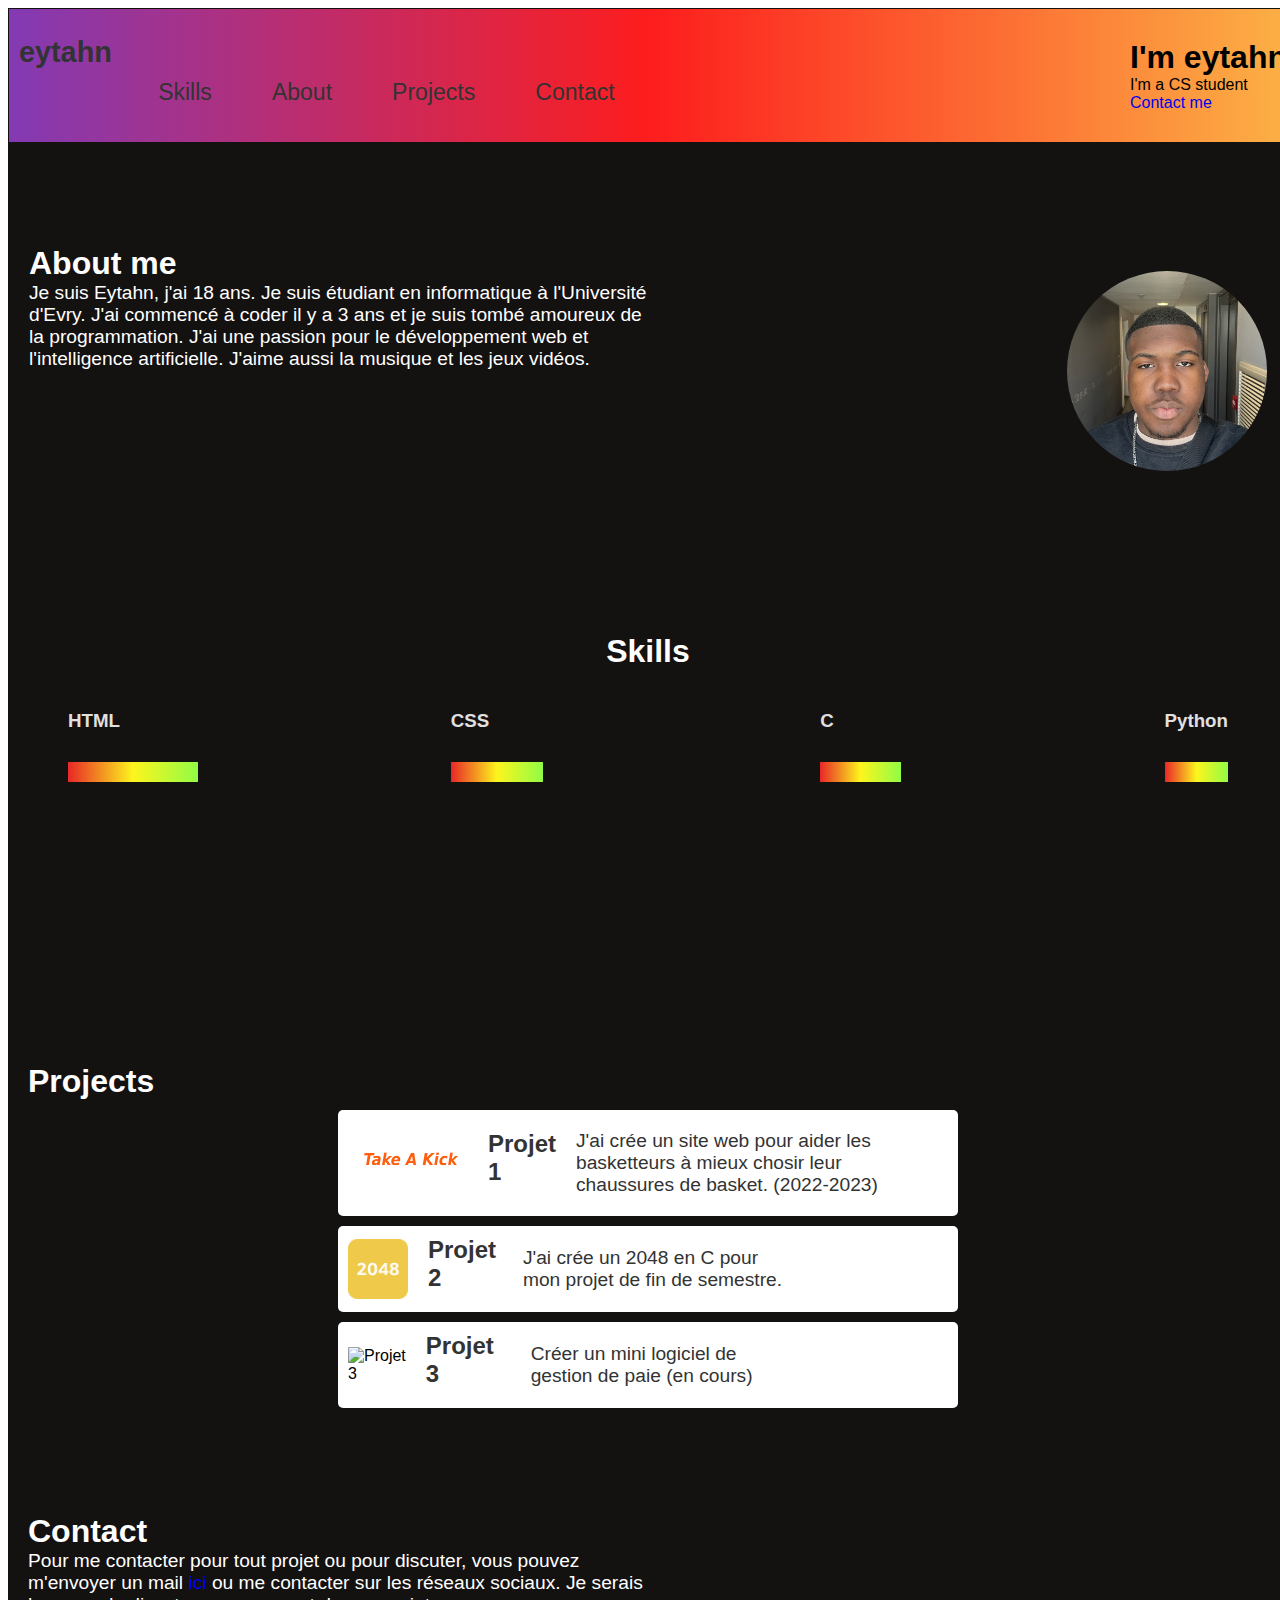
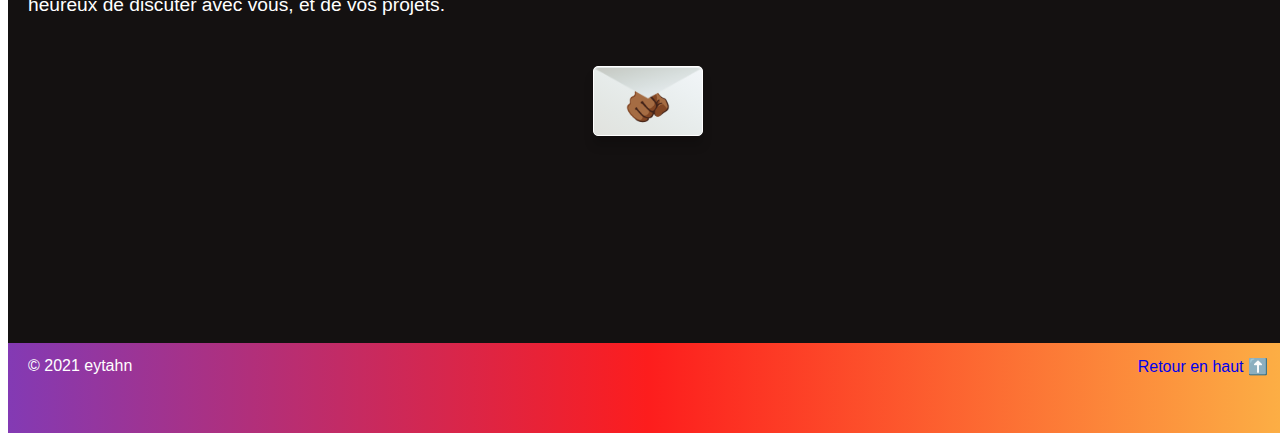
==== index.html @ d3123638 "Add files via upload" ====
<!DOCTYPE html>
<html lang="en">

<head>
  <meta charset="UTF-8" />
  <meta name="viewport" content="width=device-width, initial-scale=1.0" />
  <link rel="stylesheet" href="style_cv_dupont.css" />
  <link rel="stylesheet" href="https://cdnjs.cloudflare.com/ajax/libs/animate.css/4.1.1/animate.min.css" />
  <title>Portfolio eytahn</title>
</head>

<body>
  <header>
    <nav>
      <div class="logo">
        <h2>
          <a href="#home" id="home">eytahn</a>
        </h2>
        <ul class="nav-links">
          <li><a href="#skills">Skills</a></li>
          <li><a href="#about">About</a></li>
          <li><a href="#projects">Projects</a></li>
          <li><a href="#contact">Contact</a></li>
        </ul>
        <div class="menu-hamburger">
          <div class="line1"></div>
          <div class="line2"></div>
          <div class="line3"></div>
        </div>
    </nav>
    <div class="hero">
      <h1 class="animate__animated animate__fadeInDown">I'm eytahn</h1>
      <p class="animate__animated animate__fadeInUp">I'm a CS student</p>
      <a href="#contact" class="cta">Contact me</a>
    </div>
  </header>
  <section id="about">
    <div class="about">
      <h2 class="animate__animated animate__fadeInDown">About me</h2>
      <p class="animate__animated animate__fadeInUp">
        Je suis Eytahn, j'ai 18 ans. Je suis étudiant en informatique à
        l'Université d'Evry. J'ai commencé à coder il y a 3 ans et je suis
        tombé amoureux de la programmation. J'ai une passion pour le développement
        web et l'intelligence artificielle. J'aime aussi la musique et les jeux vidéos.
      <div class="photo-round">
        <img src="photo-eytahn-cv.jpeg" alt="Un homme noir avec des contours carrés">
      </div>
      </p>
    </div>
  </section>
  <!-- la section des projets -->
  <section id="skills">
    <div class="skills">
      <h2 class="animate__animated animate__fadeInDown">Skills</h2>
      <div class="skills-container">
        <div class="skill animate__animated animate__fadeInUp">
          <h3>HTML</h3>
          <div class="bar">
            <div class="html"></div>
          </div>
        </div>
        <div class="skill animate__animated animate__fadeInUp">
          <h3>CSS</h3>
          <div class="bar">
            <div class="css animate__animated animate__fadeInLeft"></div>
          </div>
        </div>
        <div class="skill animate__animated animate__fadeInUp">
          <h3>C</h3>
          <div class="bar">
            <div class="js animate__animated animate__fadeInLeft"></div>
          </div>
        </div>
        <div class="skill animate__animated animate__fadeInUp">
          <h3>Python</h3>
          <div class="bar">
            <div class="python animate__animated animate__fadeInLeft">
            </div>
          </div>
        </div>
      </div>
    </div>
  </section>

  <section id="projets">
    <div class="projects">
      <h2 class="animate__animated animate__fadeInDown">Projects</h2>
      <div class="project animate__animated animate__fadeInUp">
        <img src="Take A Kick.png" alt="Projet 1" id="takeakick">
        <h3>Projet 1 </h3>
        <p>
          J'ai crée un site web pour aider les basketteurs à mieux chosir leur chaussures de basket.
          (2022-2023)
        </p>
      </div>
      <div class="project animate__animated animate__fadeInUp">
        <img src="2048_logo.svg.png" alt="Projet 2" id="d2048_c">
        <h3>Projet 2 </h3>
        <p>
          J'ai crée un 2048 en C pour mon projet de fin de semestre.
        </p>
      </div>
      <div class="project animate__animated animate__fadeInUp">
        <img src="concept-conception-du-logo-comptabilite-financiere_761413-6961.jpg" alt="Projet 3" id="IA">
        <h3>Projet 3 </h3>
        <p>
          Créer un mini logiciel de gestion de paie (en cours)
        </p>
      </div>
    </div>
  </section>
  <!-- on passe à comment me contacter -->

  <section id="contact">
    <div class="contact">
      <h2 class="animate__animated animate__fadeInDown">Contact</h2>
      <p class="animate__animated animate__fadeInUp">
        Pour me contacter pour tout projet ou pour discuter, vous pouvez m'envoyer un mail
        <a href="mailto:louis.eytahn@gmail.com">ici </a> ou me contacter sur les réseaux sociaux.
        Je serais heureux de discuter avec vous, et de vos projets.
      </p>
      <a href="mailto:louis.eytahn@gmail.com" target="_blank">
        <div class="tooltip-container">
          <span class="tooltip">❤️❤️</span>
          <span class="text">🫵🏾</span>
        </div>
      </a>
    </div>
  </section>
  <footer>
    <p>&copy; 2021 eytahn</p>
    <a href="#home">Retour en haut ⬆️</a>
  </footer>
</body>
<script>
  const menuHamburger = document.querySelector(".menu-hamburger");
  const navLinks = document.querySelector(".nav-links");

  menuHamburger.addEventListener("click", () => {
    navLinks.classList.toggle("mobile-menu");
  });

  document.getElementsByClassName("tooltip-container").addEventListener("click", () => {

  });

</script>

</html>
---- style_cv_dupont.css ----
* {
  padding: 0;
  margin: 0;
  list-style-type: none;
  text-decoration: none;
  box-sizing: border-box;
}
:root {
  --items-per-row: 2;
  --gap: 10px;
  --color: #141111;
}
body {
  font-family: "Work Sans", "Helvetica Neue", "Helvetica", Helvetica, Arial,
    sans-serif;
  display: block;
  margin: 8px;
}
header {
  display: flex;
  justify-content: space-between;
  align-items: center;
  padding: 10px;
  background: rgb(131, 58, 180);
  background: -moz-linear-gradient(
    90deg,
    rgba(131, 58, 180, 1) 0%,
    rgba(253, 29, 29, 1) 50%,
    rgba(252, 176, 69, 1) 100%
  );
  background: -webkit-linear-gradient(
    90deg,
    rgba(131, 58, 180, 1) 0%,
    rgba(253, 29, 29, 1) 50%,
    rgba(252, 176, 69, 1) 100%
  );
  background: linear-gradient(
    90deg,
    rgba(131, 58, 180, 1) 0%,
    rgba(253, 29, 29, 1) 50%,
    rgba(252, 176, 69, 1) 100%
  );
  filter: progid:DXImageTransform.Microsoft.gradient(startColorstr="#833ab4",endColorstr="#fcb045",GradientType=1);
  border-bottom: 1px solid #e0e0e0;
  width: 100vw;
  height: 15vh;
  margin: 0;
  padding: 0;
  overflow: hidden;
  box-sizing: border-box;
  border: 1px solid var(--color);
}
header .logo h2 {
  font-size: 1.5em;
  font-weight: 600;
}
header nav {
  display: flex;
}
header nav a {
  margin-right: 10px;
  color: #333;
  font-size: 1.2em;
  flex-direction: column;
  justify-content: space-between;
  align-items: center;
  width: 100%;
  height: 100%;
  padding: 10px;
  border-radius: 5px;
}
header nav a:hover {
  color: #0077cc;
  transition: all 0.3s;
}
header nav ul.nav-links {
  display: flex;
  justify-content: space-between;
  align-items: center;
  width: 50%;
  margin-left: auto;
  margin-right: auto;
}
header nav .nav-links li {
  margin-right: 10px;
  color: #333;
  font-size: 1.2em;
  flex-direction: column;
  justify-content: space-between;
  align-items: center;
  width: 100%;
  height: 100%;
  padding: 10px;
  border-radius: 5px;
}
header nav .hero {
  margin: 0 20px;
}
/*on a fini avec la barre de navigation*/
section#about {
  display: flex;
  flex-direction: row;
  flex-wrap: wrap;
  align-items: center;
  background-color: var(--color);
  height: 50vh;
  width: 100vw;
  padding: 20px;
  box-sizing: border-box;
  justify-content: space-between;
  border: 1px solid var(--color);
}

section#about h2 {
  color: #fff;
  font-size: 2em;
  font-weight: 600;
}

section#about p {
  color: #fff;
  font-size: 1.2em;
  font-weight: 400;
  width: 50%;
}
section#about .photo-round {
  height: 100%;
  width: 200px; /* Largeur de votre photo */
  height: 200px; /* Hauteur de votre photo */
  overflow: hidden; /* Masquer toute partie de l'image en dehors du conteneur */
  border-radius: 50%; /* Rendre les coins arrondis pour créer une forme ronde */
  flex: 0 0 200px; /* Empêcher le conteneur de se rétrécir */
  margin: -8% 0 20px auto; /* Align the image to the top right */
  background-color: transparent;
}

.about .photo-round img {
  width: 100%; /* Assurez-vous que l'image remplit le conteneur rond */
  height: auto; /* Garder les proportions de l'image */
  display: inline-block; /* Display the image as an inline-block element */
  vertical-align: middle; /* Align the image vertically in the middle */
  margin-top: -23%;
  justify-content: space-around;
}

.about .photo-round img:hover {
  transform: scale(1.1);
  transition: all 0.5s ease-in-out;
}

section#skills {
  display: flex;
  flex-direction: column;
  align-items: center;
  background-color: var(--color);
  border-bottom: 1px solid var(--color);
  height: 50vh;
  width: 100vw;
  padding: 20px;
  box-sizing: border-box;
  justify-content: space-between;
  margin: auto auto;
}
#skills h2 {
  color: #fff;
  font-size: 2em;
  font-weight: 600;
}
section#skills .skills {
  display: flex;
  flex-direction: column;
  align-items: center;
  height: 10vh;
  width: 100vw;
  padding: 20px;
  box-sizing: border-box;
  justify-content: space-between;
  color: #e0e0e0;
}
section#skills .skills .skills-container {
  display: flex;
  flex-wrap: wrap;
  flex-direction: row;
  justify-content: space-between;
  width: 100%;
  padding: 20px;
  margin: 0 50px 0 50px;
}
section#skills .skills .skills-container .skill {
  display: flex;
  flex-direction: column;
  align-items: center;
  /* background-color: #fff; */
  border-radius: 5px;
  /* width: 100%; */
  margin: 10px;
  padding: 10px;
  box-sizing: border-box;
}
section#skills .skills .skills-container .skill .bar {
  width: 100%;
  height: 20px;
  /* background-color: #e0e0e0; */
  border-radius: 5px;
  margin: 10px 0;
}
section#skills .skills .skills-container .skill .bar .html {
  width: 250%;
  height: 20px;
  margin-top: 20px;
  background: rgb(232, 39, 39);
  background: -moz-linear-gradient(
    90deg,
    rgba(232, 39, 39, 1) 0%,
    rgba(253, 245, 29, 1) 50%,
    rgba(145, 252, 69, 1) 100%
  );
  background: -webkit-linear-gradient(
    90deg,
    rgba(232, 39, 39, 1) 0%,
    rgba(253, 245, 29, 1) 50%,
    rgba(145, 252, 69, 1) 100%
  );
  background: linear-gradient(
    90deg,
    rgba(232, 39, 39, 1) 0%,
    rgba(253, 245, 29, 1) 50%,
    rgba(145, 252, 69, 1) 100%
  );
  filter: progid:DXImageTransform.Microsoft.gradient(startColorstr="#e82727",endColorstr="#91fc45",GradientType=1);
}
section#skills .skills .skills-container .skill .bar .css {
  width: 240%;
  height: 20px;
  margin-top: 20px;
  background: rgb(232, 39, 39);
  background: -moz-linear-gradient(
    90deg,
    rgba(232, 39, 39, 1) 0%,
    rgba(253, 245, 29, 1) 50%,
    rgba(145, 252, 69, 1) 100%
  );
  background: -webkit-linear-gradient(
    90deg,
    rgba(232, 39, 39, 1) 0%,
    rgba(253, 245, 29, 1) 50%,
    rgba(145, 252, 69, 1) 100%
  );
  background: linear-gradient(
    90deg,
    rgba(232, 39, 39, 1) 0%,
    rgba(253, 245, 29, 1) 50%,
    rgba(145, 252, 69, 1) 100%
  );
  filter: progid:DXImageTransform.Microsoft.gradient(startColorstr="#e82727",endColorstr="#91fc45",GradientType=1);
}
section#skills .skills .skills-container .skill .bar .js {
  width: 600%;
  height: 20px;
  margin-top: 20px;
  background: rgb(232, 39, 39);
  background: -moz-linear-gradient(
    90deg,
    rgba(232, 39, 39, 1) 0%,
    rgba(253, 245, 29, 1) 50%,
    rgba(145, 252, 69, 1) 100%
  );
  background: -webkit-linear-gradient(
    90deg,
    rgba(232, 39, 39, 1) 0%,
    rgba(253, 245, 29, 1) 50%,
    rgba(145, 252, 69, 1) 100%
  );
  background: linear-gradient(
    90deg,
    rgba(232, 39, 39, 1) 0%,
    rgba(253, 245, 29, 1) 50%,
    rgba(145, 252, 69, 1) 100%
  );
  filter: progid:DXImageTransform.Microsoft.gradient(startColorstr="#e82727",endColorstr="#91fc45",GradientType=1);
}
section#skills .skills .skills-container .skill .bar .python {
  width: 100%;
  height: 20px;
  margin-top: 20px;
  background: rgb(232, 39, 39);
  background: -moz-linear-gradient(
    90deg,
    rgba(232, 39, 39, 1) 0%,
    rgba(253, 245, 29, 1) 50%,
    rgba(145, 252, 69, 1) 100%
  );
  background: -webkit-linear-gradient(
    90deg,
    rgba(232, 39, 39, 1) 0%,
    rgba(253, 245, 29, 1) 50%,
    rgba(145, 252, 69, 1) 100%
  );
  background: linear-gradient(
    90deg,
    rgba(232, 39, 39, 1) 0%,
    rgba(253, 245, 29, 1) 50%,
    rgba(145, 252, 69, 1) 100%
  );
  filter: progid:DXImageTransform.Microsoft.gradient(startColorstr="#e82727",endColorstr="#91fc45",GradientType=1);
}
/* on passe à la partie des projets */
section#projets {
  display: flex;
  flex-direction: column;
  align-items: center;
  background-color: var(--color);
  border-bottom: 1px solid var(--color);
  height: 50vh;
  width: 100vw;
  padding: 20px;
  box-sizing: border-box;
  justify-content: space-between;
}
section#projets h2 {
  color: #fff;
  font-size: 2em;
  font-weight: 600;
}
section#projets .projets-container {
  display: flex;
  flex-wrap: wrap;
  justify-content: space-around;
  width: 100%;
  padding: 20px;
}
section#projets .project {
  display: flex;
  flex-direction: row;
  align-items: center;
  background-color: #fff;
  border-radius: 5px;
  width: 50%;
  margin: 10px auto 0 auto;
  padding: 10px;
  box-sizing: border-box;
  /* margin: auto 10px auto; */
}
section#projects .project img {
  width: 100%;
  height: 200px;
  border-radius: 5px;
}
img#takeakick {
  width: 20%;
  /* border-radius: 5px; */
}
img#takeakick:hover {
  transform: scale(1.1);
  transition: all 0.5s ease-in-out;
}
img#d2048_c {
  width: 10%;
  /* border-radius: 5px; */
}

img#d2048_c:hover {
  transform: scale(1.1);
  transition: all 0.5s ease-in-out;
}
img#IA {
  width: 10%;
}
img#IA:hover {
  transform: scale(1.1);
  transition: all 0.5s ease-in-out;
}
section#projets .project h3 {
  color: #333;
  font-size: 1.5em;
  font-weight: 600;
  margin: 0 20px 10px 20px;
}
section#projets .project p {
  color: #333;
  font-size: 1.2em;
  font-weight: 400;
  margin: 10px 0;
  text-wrap: balance;
}
section#projets .project a {
  color: #333;
  font-size: 1.2em;
  font-weight: 400;
  margin: 10px 0;
}
/* on passe à la partie contact */
section#contact {
  display: flex;
  flex-direction: column;
  align-items: center;
  background-color: var(--color);
  border-bottom: 1px solid var(--color);
  height: 50vh;
  width: 100vw;
  padding: 20px;
  box-sizing: border-box;
  justify-content: space-between;
}

section#contact h2 {
  color: #fff;
  font-size: 2em;
  font-weight: 600;
}

section#contact p {
  color: #fff;
  font-size: 1.2em;
  font-weight: 400;
  width: 50%;
}

/* on passe à la partie footer */

footer {
  display: flex;
  justify-content: center;
  align-items: center;
  background: rgb(131, 58, 180);
  background: -moz-linear-gradient(
    90deg,
    rgba(131, 58, 180, 1) 0%,
    rgba(253, 29, 29, 1) 50%,
    rgba(252, 176, 69, 1) 100%
  );
  background: -webkit-linear-gradient(
    90deg,
    rgba(131, 58, 180, 1) 0%,
    rgba(253, 29, 29, 1) 50%,
    rgba(252, 176, 69, 1) 100%
  );
  background: linear-gradient(
    90deg,
    rgba(131, 58, 180, 1) 0%,
    rgba(253, 29, 29, 1) 50%,
    rgba(252, 176, 69, 1) 100%
  );
  filter: progid:DXImageTransform.Microsoft.gradient(startColorstr="#833ab4",endColorstr="#fcb045",GradientType=1);
  color: #fff;
  height: 10vh;
  width: 100vw;
  padding: 20px;
  box-sizing: border-box;
  justify-content: space-between;
  padding-bottom: 5%;
}
.tooltip-container {
  height: 70px;
  width: 110px;
  border-radius: 5px;
  background-color: #fff;
  background-image: linear-gradient(
    to left bottom,
    #f2f5f8,
    #ecf1f2,
    #e7eceb,
    #e3e7e4,
    #e1e2de
  );
  border: 1px solid white;
  display: flex;
  align-items: center;
  justify-content: center;
  cursor: pointer;
  box-shadow: 0px 10px 10px rgba(0, 0, 0, 0.151);
  position: relative;
  transition: transform 0.3s ease;
  margin: 50px auto -10px auto;
}

.tooltip-container::before {
  position: absolute;
  content: "";
  top: -50%;
  clip-path: polygon(50% 0, 0 100%, 100% 100%);
  border-radius: 5px;
  background-color: fff;
  background-image: linear-gradient(
    to left bottom,
    #f2f5f8,
    #e4eaec,
    #d8dfde,
    #cdd3cf,
    #c5c7c1
  );
  width: 100%;
  height: 50%;
  transform-style: preserve-3d;
  transform: perspective(1000px) rotateX(-150deg) translateY(-110%);
  transition: transform 0.3s ease;
}

.tooltip-container .text {
  color: rgb(32, 30, 30);
  font-weight: bold;
  font-size: 40px;
}

.tooltip {
  position: absolute;
  top: -20px;
  opacity: 0;
  background: linear-gradient(-90deg, rgba(0, 0, 0, 0.05) 1px, white 1px),
    linear-gradient(rgba(0, 0, 0, 0.05) 1px, white 1px),
    linear-gradient(-90deg, rgba(0, 0, 0, 0.04) 1px, white 1px),
    linear-gradient(rgba(0, 0, 0, 0.04) 1px, white 1px),
    linear-gradient(white 3px, #f2f2f2 3px, #f2f2f2 78px, white 78px),
    linear-gradient(-90deg, #aaa 1px, white 1px),
    linear-gradient(-90deg, white 3px, #f2f2f2 3px, #f2f2f2 78px, white 78px),
    linear-gradient(#aaa 1px, white 1px), #f2f2f2;
  background-size: 4px 4px, 4px 4px, 80px 80px, 80px 80px, 80px 80px, 80px 80px,
    80px 80px, 80px 80px;
  padding: 5px 10px;
  border: 1px solid rgb(206, 204, 204);

  height: 70px;
  width: 110px;
  border-radius: 5px;
  display: flex;
  align-items: center;
  justify-content: center;
  transition-duration: 0.2s;
  pointer-events: none;
  letter-spacing: 0.5px;
  font-size: 18px;
  font-weight: 600;
  text-shadow: 10px salmon;
}
.tooltip-container:hover {
  border-top-left-radius: 0;
  border-top-right-radius: 0;
}

.tooltip-container:hover::before {
  transform: rotateY(0);
  background-image: none;
  background-color: white;
}

.tooltip-container:hover .tooltip {
  top: -90px;
  opacity: 1;
  transition-duration: 0.3s;
}

@media screen and (max-width: 900px) {
  div#about {
    flex-direction: column;
    height: 100vh;
  }

  section#skills .skills .skills-container .skill {
    display: flex;
    flex-direction: column;
    align-items: center;
    background-color: #fff;
    border-radius: 5px;
    width: 30%;
    margin: 10px;
    padding: 10px;
    box-sizing: border-box;
  }
  section#skills .skills .skills-container .skill .bar {
    width: 100%;
    height: 20px;
    background-color: #e0e0e0;
    border-radius: 5px;
    margin: 10px 0;
  }
  section#skills .skills .skills-container .skill .bar .html {
    width: 250%;
    height: 20px;
    margin-top: 20px;
    background: rgb(232, 39, 39);
    background: -moz-linear-gradient(
      90deg,
      rgba(232, 39, 39, 1) 0%,
      rgba(253, 245, 29, 1) 50%,
      rgba(145, 252, 69, 1) 100%
    );
    background: -webkit-linear-gradient(
      90deg,
      rgba(232, 39, 39, 1) 0%,
      rgba(253, 245, 29, 1) 50%,
      rgba(145, 252, 69, 1) 100%
    );
    background: linear-gradient(
      90deg,
      rgba(232, 39, 39, 1) 0%,
      rgba(253, 245, 29, 1) 50%,
      rgba(145, 252, 69, 1) 100%
    );
    filter: progid:DXImageTransform.Microsoft.gradient(startColorstr="#e82727",endColorstr="#91fc45",GradientType=1);
  }
  section#skills .skills .skills-container .skill .bar .css {
    width: 240%;
    height: 20px;
    margin-top: 20px;
    background: rgb(39, 39, 232);
    background: -moz-linear-gradient(
      90deg,
      rgba(39, 39, 232, 1) 0%,
      rgba(253, 29, 29, 1) 50%,
      rgba(252, 176, 69, 1) 100%
    );
    background: -webkit-linear-gradient(
      90deg,
      rgba(39, 39, 232, 1) 0%,
      rgba(253, 29, 29, 1) 50%,
      rgba(252, 176, 69, 1) 100%
    );
    background: linear-gradient(
      90deg,
      rgba(39, 39, 232, 1) 0%,
      rgba(253, 29, 29, 1) 50%,
      rgba(252, 176, 69, 1) 100%
    );
    filter: progid:DXImageTransform.Microsoft.gradient(startColorstr="#2727e8",endColorstr="#fcb045",GradientType=1);
  }
}
/* Path: style_cv_dupont.css */
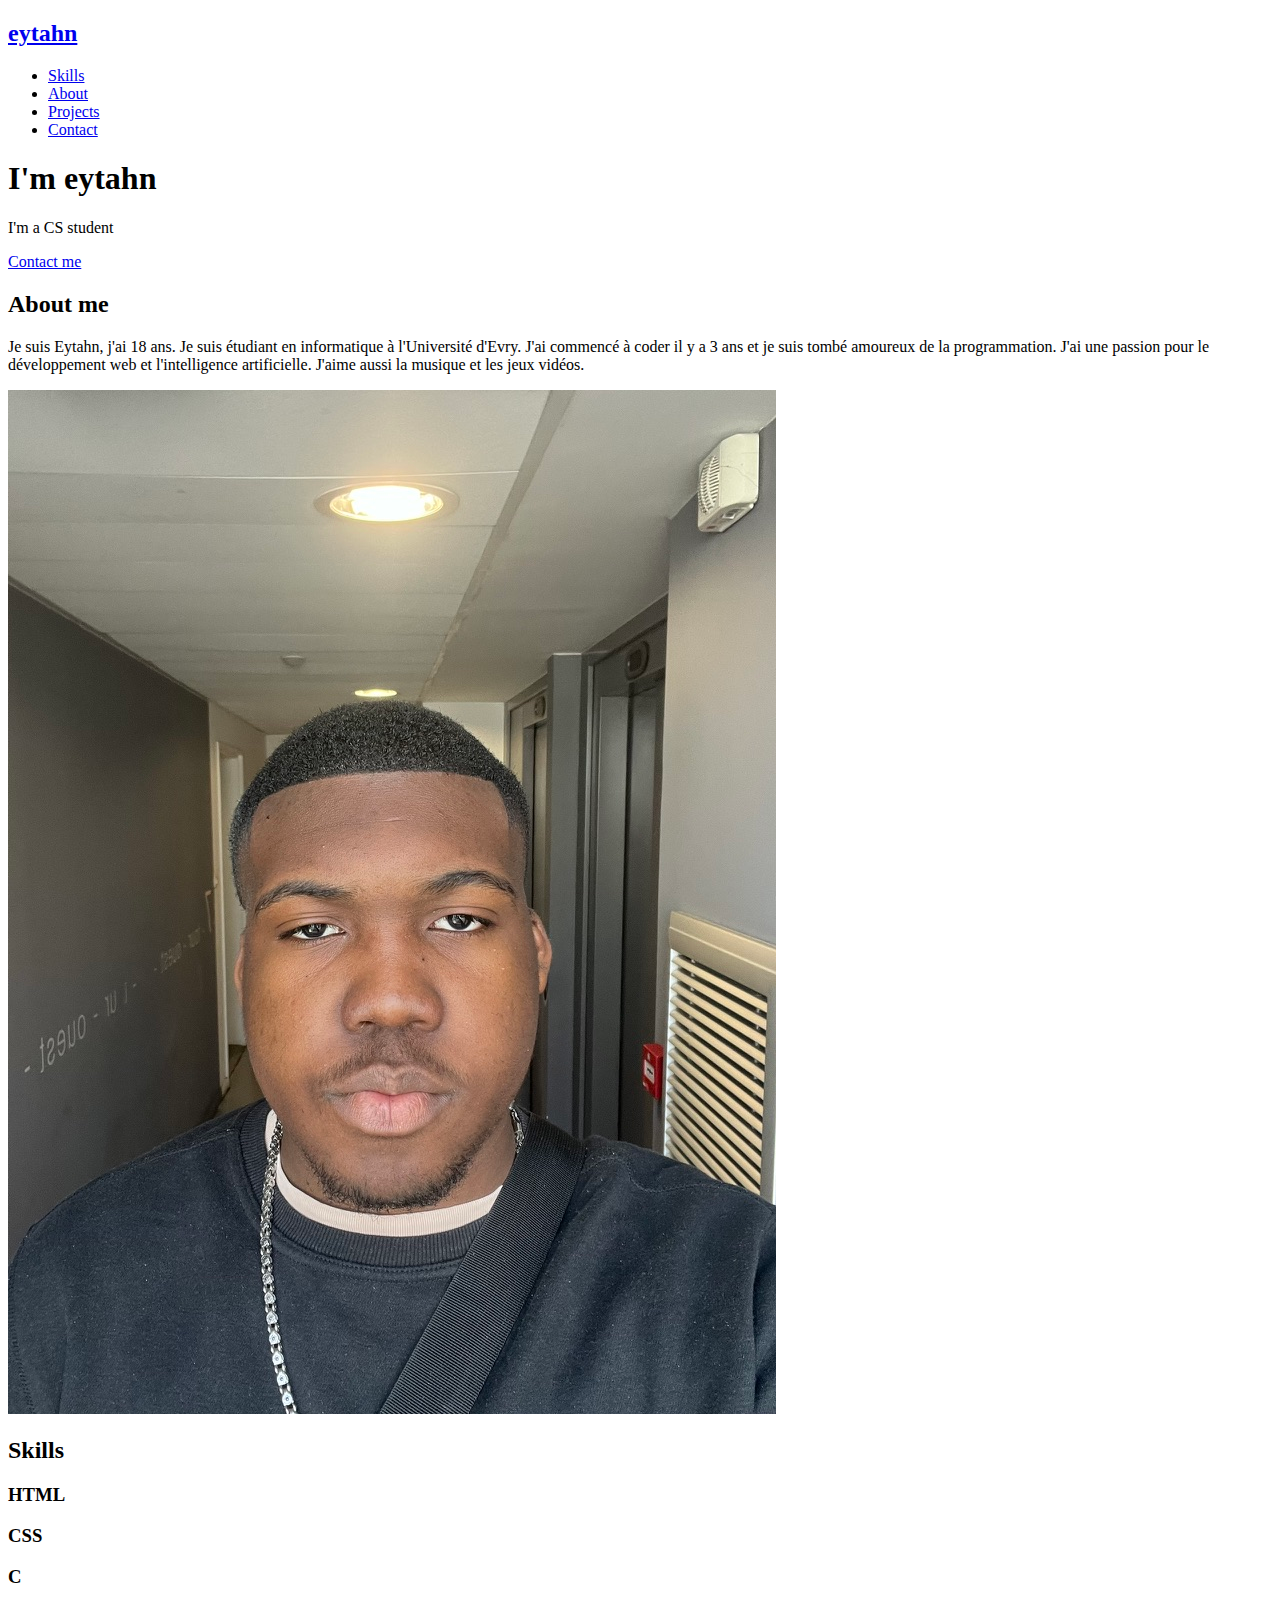
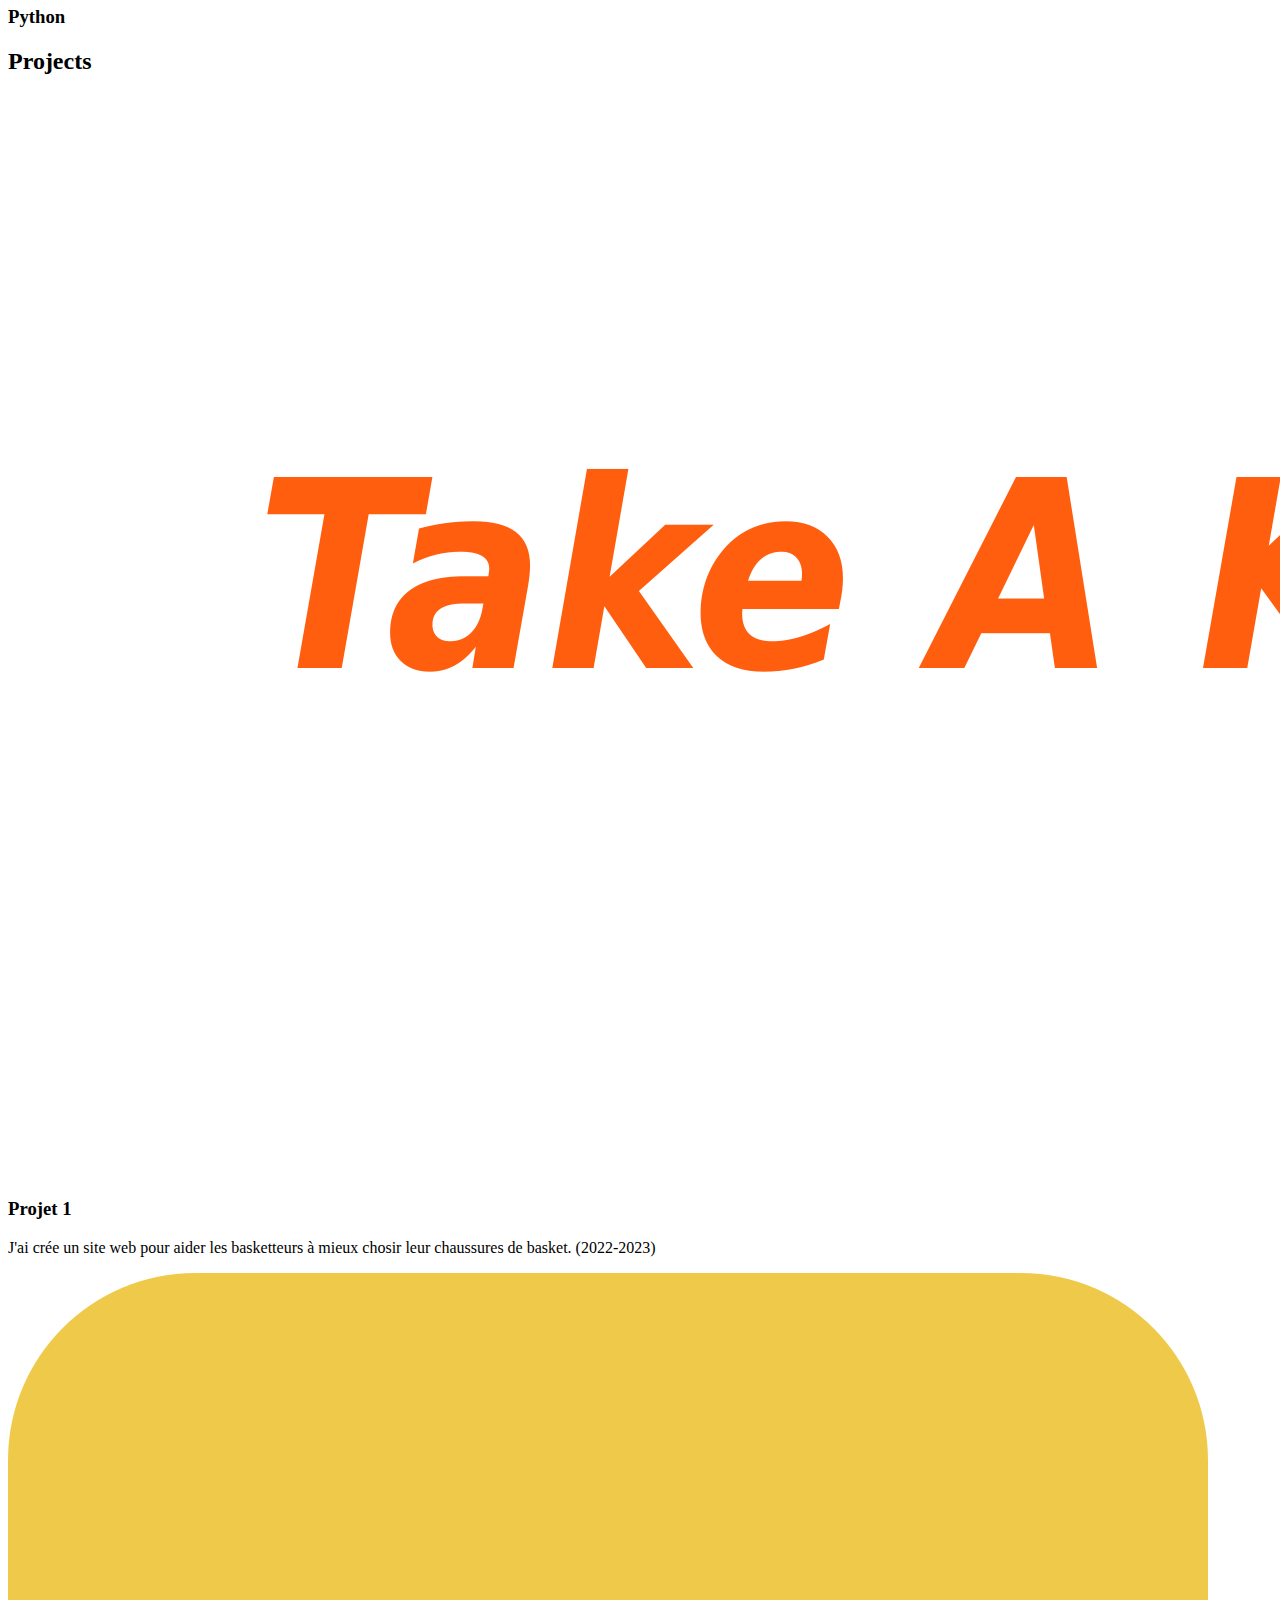
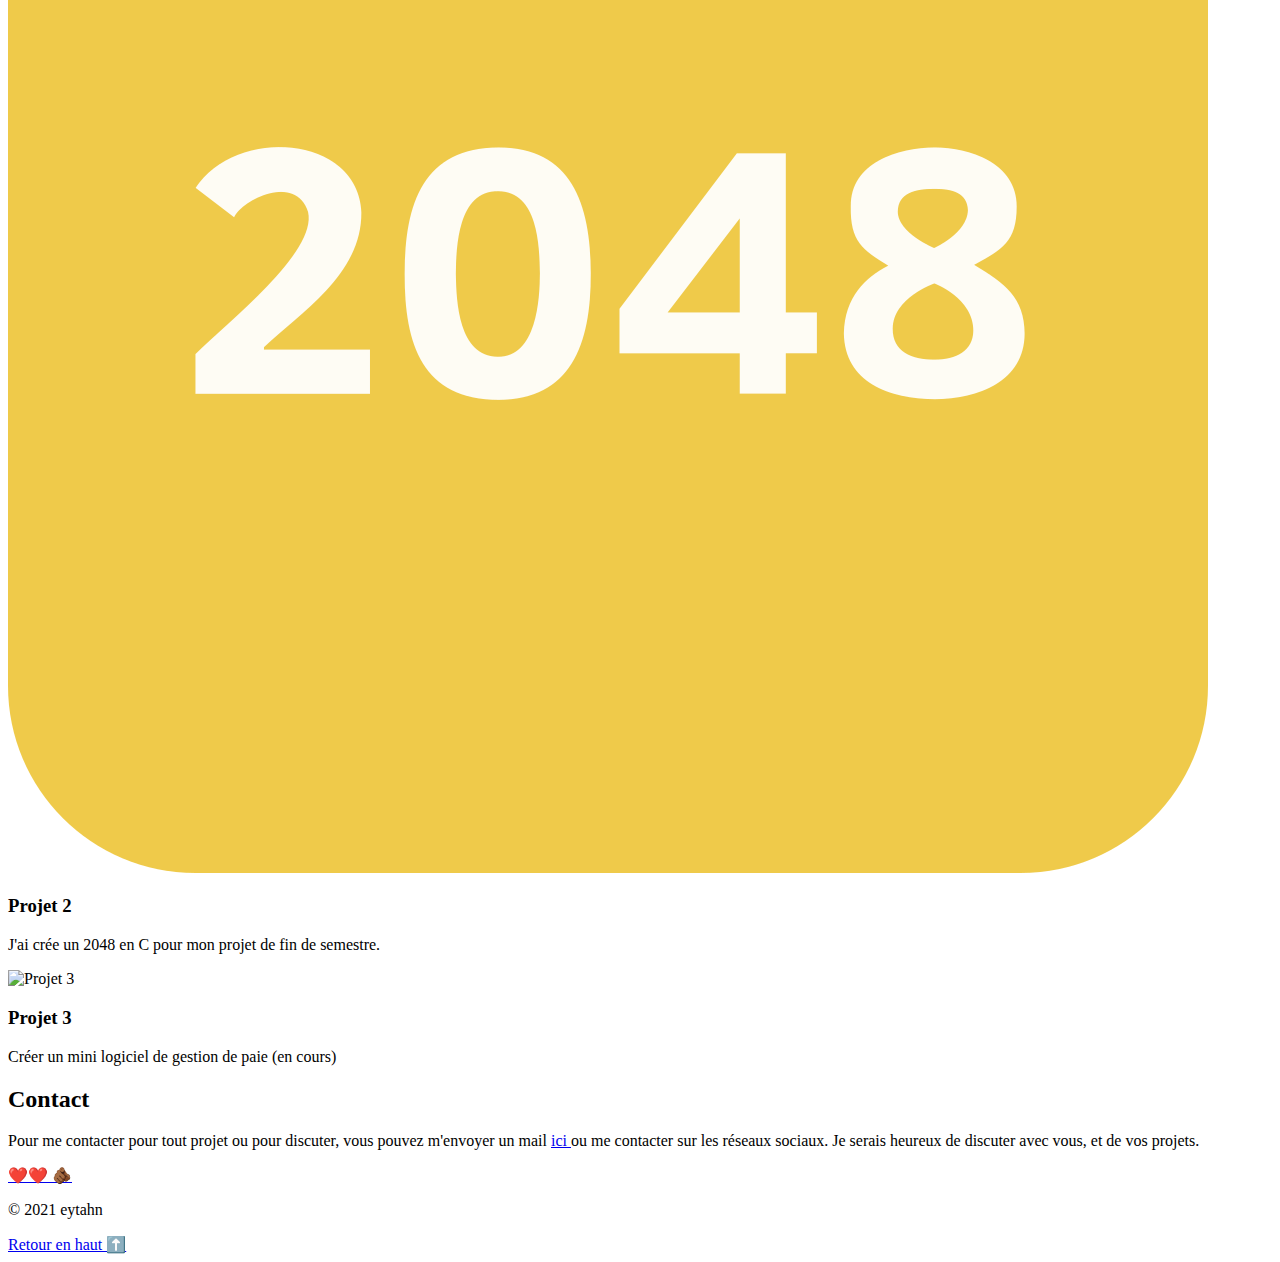
==== commit 822a5af7: "Update index.html" ====
--- a/index.html
+++ b/index.html
@@ -4,7 +4,7 @@
 <head>
   <meta charset="UTF-8" />
   <meta name="viewport" content="width=device-width, initial-scale=1.0" />
-  <link rel="stylesheet" href="style_cv_dupont.css" />
+  <link rel="stylesheet" href="style.css" />
   <link rel="stylesheet" href="https://cdnjs.cloudflare.com/ajax/libs/animate.css/4.1.1/animate.min.css" />
   <title>Portfolio eytahn</title>
 </head>
@@ -146,4 +146,4 @@
 
 </script>
 
-</html>+</html>
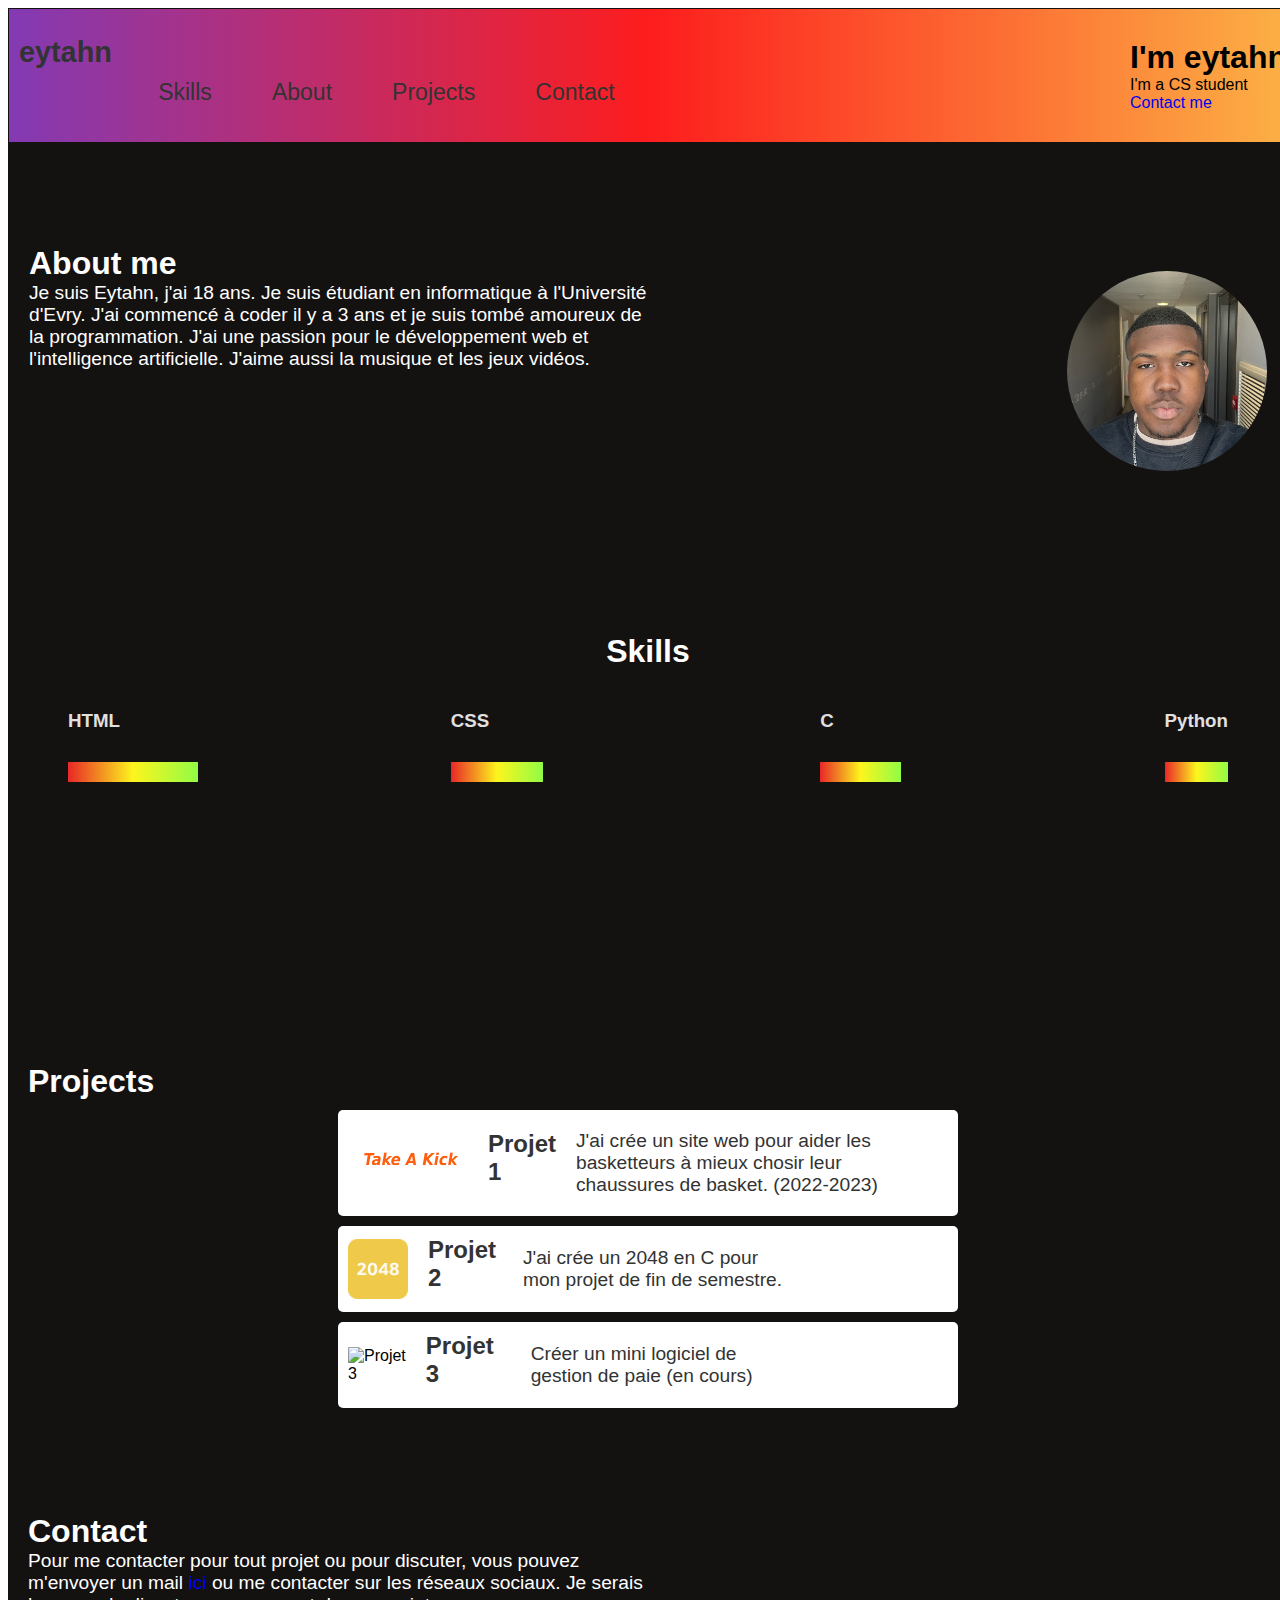
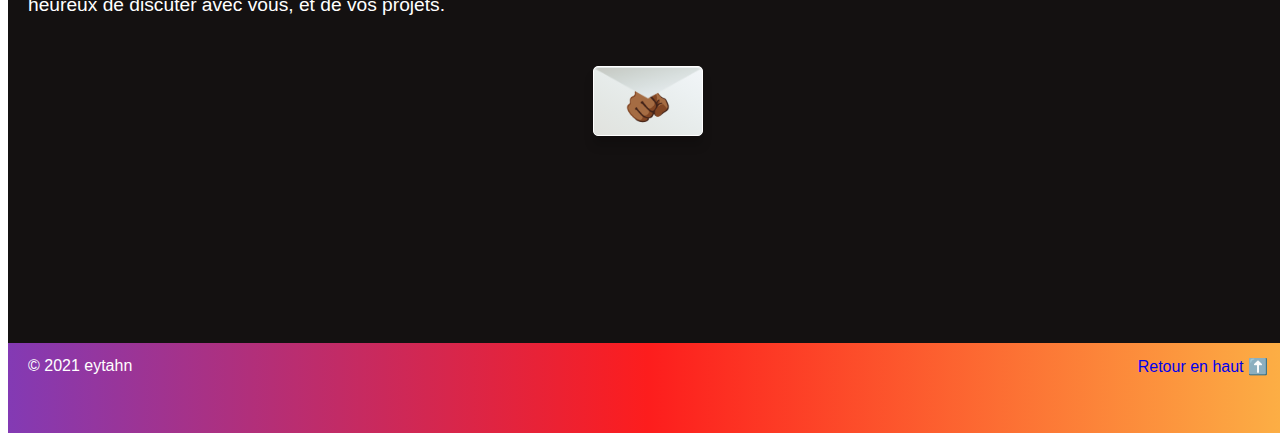
==== commit 749461b5: "Update index.html" ====
--- a/index.html
+++ b/index.html
@@ -4,7 +4,7 @@
 <head>
   <meta charset="UTF-8" />
   <meta name="viewport" content="width=device-width, initial-scale=1.0" />
-  <link rel="stylesheet" href="style.css" />
+  <link rel="stylesheet" href="styles.css" />
   <link rel="stylesheet" href="https://cdnjs.cloudflare.com/ajax/libs/animate.css/4.1.1/animate.min.css" />
   <title>Portfolio eytahn</title>
 </head>
--- a/styles.css
+++ b/styles.css
@@ -0,0 +1,627 @@
+* {
+  padding: 0;
+  margin: 0;
+  list-style-type: none;
+  text-decoration: none;
+  box-sizing: border-box;
+}
+:root {
+  --items-per-row: 2;
+  --gap: 10px;
+  --color: #141111;
+}
+body {
+  font-family: "Work Sans", "Helvetica Neue", "Helvetica", Helvetica, Arial,
+    sans-serif;
+  display: block;
+  margin: 8px;
+}
+header {
+  display: flex;
+  justify-content: space-between;
+  align-items: center;
+  padding: 10px;
+  background: rgb(131, 58, 180);
+  background: -moz-linear-gradient(
+    90deg,
+    rgba(131, 58, 180, 1) 0%,
+    rgba(253, 29, 29, 1) 50%,
+    rgba(252, 176, 69, 1) 100%
+  );
+  background: -webkit-linear-gradient(
+    90deg,
+    rgba(131, 58, 180, 1) 0%,
+    rgba(253, 29, 29, 1) 50%,
+    rgba(252, 176, 69, 1) 100%
+  );
+  background: linear-gradient(
+    90deg,
+    rgba(131, 58, 180, 1) 0%,
+    rgba(253, 29, 29, 1) 50%,
+    rgba(252, 176, 69, 1) 100%
+  );
+  filter: progid:DXImageTransform.Microsoft.gradient(startColorstr="#833ab4",endColorstr="#fcb045",GradientType=1);
+  border-bottom: 1px solid #e0e0e0;
+  width: 100vw;
+  height: 15vh;
+  margin: 0;
+  padding: 0;
+  overflow: hidden;
+  box-sizing: border-box;
+  border: 1px solid var(--color);
+}
+header .logo h2 {
+  font-size: 1.5em;
+  font-weight: 600;
+}
+header nav {
+  display: flex;
+}
+header nav a {
+  margin-right: 10px;
+  color: #333;
+  font-size: 1.2em;
+  flex-direction: column;
+  justify-content: space-between;
+  align-items: center;
+  width: 100%;
+  height: 100%;
+  padding: 10px;
+  border-radius: 5px;
+}
+header nav a:hover {
+  color: #0077cc;
+  transition: all 0.3s;
+}
+header nav ul.nav-links {
+  display: flex;
+  justify-content: space-between;
+  align-items: center;
+  width: 50%;
+  margin-left: auto;
+  margin-right: auto;
+}
+header nav .nav-links li {
+  margin-right: 10px;
+  color: #333;
+  font-size: 1.2em;
+  flex-direction: column;
+  justify-content: space-between;
+  align-items: center;
+  width: 100%;
+  height: 100%;
+  padding: 10px;
+  border-radius: 5px;
+}
+header nav .hero {
+  margin: 0 20px;
+}
+/*on a fini avec la barre de navigation*/
+section#about {
+  display: flex;
+  flex-direction: row;
+  flex-wrap: wrap;
+  align-items: center;
+  background-color: var(--color);
+  height: 50vh;
+  width: 100vw;
+  padding: 20px;
+  box-sizing: border-box;
+  justify-content: space-between;
+  border: 1px solid var(--color);
+}
+
+section#about h2 {
+  color: #fff;
+  font-size: 2em;
+  font-weight: 600;
+}
+
+section#about p {
+  color: #fff;
+  font-size: 1.2em;
+  font-weight: 400;
+  width: 50%;
+}
+section#about .photo-round {
+  height: 100%;
+  width: 200px; /* Largeur de votre photo */
+  height: 200px; /* Hauteur de votre photo */
+  overflow: hidden; /* Masquer toute partie de l'image en dehors du conteneur */
+  border-radius: 50%; /* Rendre les coins arrondis pour créer une forme ronde */
+  flex: 0 0 200px; /* Empêcher le conteneur de se rétrécir */
+  margin: -8% 0 20px auto; /* Align the image to the top right */
+  background-color: transparent;
+}
+
+.about .photo-round img {
+  width: 100%; /* Assurez-vous que l'image remplit le conteneur rond */
+  height: auto; /* Garder les proportions de l'image */
+  display: inline-block; /* Display the image as an inline-block element */
+  vertical-align: middle; /* Align the image vertically in the middle */
+  margin-top: -23%;
+  justify-content: space-around;
+}
+
+.about .photo-round img:hover {
+  transform: scale(1.1);
+  transition: all 0.5s ease-in-out;
+}
+
+section#skills {
+  display: flex;
+  flex-direction: column;
+  align-items: center;
+  background-color: var(--color);
+  border-bottom: 1px solid var(--color);
+  height: 50vh;
+  width: 100vw;
+  padding: 20px;
+  box-sizing: border-box;
+  justify-content: space-between;
+  margin: auto auto;
+}
+#skills h2 {
+  color: #fff;
+  font-size: 2em;
+  font-weight: 600;
+}
+section#skills .skills {
+  display: flex;
+  flex-direction: column;
+  align-items: center;
+  height: 10vh;
+  width: 100vw;
+  padding: 20px;
+  box-sizing: border-box;
+  justify-content: space-between;
+  color: #e0e0e0;
+}
+section#skills .skills .skills-container {
+  display: flex;
+  flex-wrap: wrap;
+  flex-direction: row;
+  justify-content: space-between;
+  width: 100%;
+  padding: 20px;
+  margin: 0 50px 0 50px;
+}
+section#skills .skills .skills-container .skill {
+  display: flex;
+  flex-direction: column;
+  align-items: center;
+  /* background-color: #fff; */
+  border-radius: 5px;
+  /* width: 100%; */
+  margin: 10px;
+  padding: 10px;
+  box-sizing: border-box;
+}
+section#skills .skills .skills-container .skill .bar {
+  width: 100%;
+  height: 20px;
+  /* background-color: #e0e0e0; */
+  border-radius: 5px;
+  margin: 10px 0;
+}
+section#skills .skills .skills-container .skill .bar .html {
+  width: 250%;
+  height: 20px;
+  margin-top: 20px;
+  background: rgb(232, 39, 39);
+  background: -moz-linear-gradient(
+    90deg,
+    rgba(232, 39, 39, 1) 0%,
+    rgba(253, 245, 29, 1) 50%,
+    rgba(145, 252, 69, 1) 100%
+  );
+  background: -webkit-linear-gradient(
+    90deg,
+    rgba(232, 39, 39, 1) 0%,
+    rgba(253, 245, 29, 1) 50%,
+    rgba(145, 252, 69, 1) 100%
+  );
+  background: linear-gradient(
+    90deg,
+    rgba(232, 39, 39, 1) 0%,
+    rgba(253, 245, 29, 1) 50%,
+    rgba(145, 252, 69, 1) 100%
+  );
+  filter: progid:DXImageTransform.Microsoft.gradient(startColorstr="#e82727",endColorstr="#91fc45",GradientType=1);
+}
+section#skills .skills .skills-container .skill .bar .css {
+  width: 240%;
+  height: 20px;
+  margin-top: 20px;
+  background: rgb(232, 39, 39);
+  background: -moz-linear-gradient(
+    90deg,
+    rgba(232, 39, 39, 1) 0%,
+    rgba(253, 245, 29, 1) 50%,
+    rgba(145, 252, 69, 1) 100%
+  );
+  background: -webkit-linear-gradient(
+    90deg,
+    rgba(232, 39, 39, 1) 0%,
+    rgba(253, 245, 29, 1) 50%,
+    rgba(145, 252, 69, 1) 100%
+  );
+  background: linear-gradient(
+    90deg,
+    rgba(232, 39, 39, 1) 0%,
+    rgba(253, 245, 29, 1) 50%,
+    rgba(145, 252, 69, 1) 100%
+  );
+  filter: progid:DXImageTransform.Microsoft.gradient(startColorstr="#e82727",endColorstr="#91fc45",GradientType=1);
+}
+section#skills .skills .skills-container .skill .bar .js {
+  width: 600%;
+  height: 20px;
+  margin-top: 20px;
+  background: rgb(232, 39, 39);
+  background: -moz-linear-gradient(
+    90deg,
+    rgba(232, 39, 39, 1) 0%,
+    rgba(253, 245, 29, 1) 50%,
+    rgba(145, 252, 69, 1) 100%
+  );
+  background: -webkit-linear-gradient(
+    90deg,
+    rgba(232, 39, 39, 1) 0%,
+    rgba(253, 245, 29, 1) 50%,
+    rgba(145, 252, 69, 1) 100%
+  );
+  background: linear-gradient(
+    90deg,
+    rgba(232, 39, 39, 1) 0%,
+    rgba(253, 245, 29, 1) 50%,
+    rgba(145, 252, 69, 1) 100%
+  );
+  filter: progid:DXImageTransform.Microsoft.gradient(startColorstr="#e82727",endColorstr="#91fc45",GradientType=1);
+}
+section#skills .skills .skills-container .skill .bar .python {
+  width: 100%;
+  height: 20px;
+  margin-top: 20px;
+  background: rgb(232, 39, 39);
+  background: -moz-linear-gradient(
+    90deg,
+    rgba(232, 39, 39, 1) 0%,
+    rgba(253, 245, 29, 1) 50%,
+    rgba(145, 252, 69, 1) 100%
+  );
+  background: -webkit-linear-gradient(
+    90deg,
+    rgba(232, 39, 39, 1) 0%,
+    rgba(253, 245, 29, 1) 50%,
+    rgba(145, 252, 69, 1) 100%
+  );
+  background: linear-gradient(
+    90deg,
+    rgba(232, 39, 39, 1) 0%,
+    rgba(253, 245, 29, 1) 50%,
+    rgba(145, 252, 69, 1) 100%
+  );
+  filter: progid:DXImageTransform.Microsoft.gradient(startColorstr="#e82727",endColorstr="#91fc45",GradientType=1);
+}
+/* on passe à la partie des projets */
+section#projets {
+  display: flex;
+  flex-direction: column;
+  align-items: center;
+  background-color: var(--color);
+  border-bottom: 1px solid var(--color);
+  height: 50vh;
+  width: 100vw;
+  padding: 20px;
+  box-sizing: border-box;
+  justify-content: space-between;
+}
+section#projets h2 {
+  color: #fff;
+  font-size: 2em;
+  font-weight: 600;
+}
+section#projets .projets-container {
+  display: flex;
+  flex-wrap: wrap;
+  justify-content: space-around;
+  width: 100%;
+  padding: 20px;
+}
+section#projets .project {
+  display: flex;
+  flex-direction: row;
+  align-items: center;
+  background-color: #fff;
+  border-radius: 5px;
+  width: 50%;
+  margin: 10px auto 0 auto;
+  padding: 10px;
+  box-sizing: border-box;
+  /* margin: auto 10px auto; */
+}
+section#projects .project img {
+  width: 100%;
+  height: 200px;
+  border-radius: 5px;
+}
+img#takeakick {
+  width: 20%;
+  /* border-radius: 5px; */
+}
+img#takeakick:hover {
+  transform: scale(1.1);
+  transition: all 0.5s ease-in-out;
+}
+img#d2048_c {
+  width: 10%;
+  /* border-radius: 5px; */
+}
+
+img#d2048_c:hover {
+  transform: scale(1.1);
+  transition: all 0.5s ease-in-out;
+}
+img#IA {
+  width: 10%;
+}
+img#IA:hover {
+  transform: scale(1.1);
+  transition: all 0.5s ease-in-out;
+}
+section#projets .project h3 {
+  color: #333;
+  font-size: 1.5em;
+  font-weight: 600;
+  margin: 0 20px 10px 20px;
+}
+section#projets .project p {
+  color: #333;
+  font-size: 1.2em;
+  font-weight: 400;
+  margin: 10px 0;
+  text-wrap: balance;
+}
+section#projets .project a {
+  color: #333;
+  font-size: 1.2em;
+  font-weight: 400;
+  margin: 10px 0;
+}
+/* on passe à la partie contact */
+section#contact {
+  display: flex;
+  flex-direction: column;
+  align-items: center;
+  background-color: var(--color);
+  border-bottom: 1px solid var(--color);
+  height: 50vh;
+  width: 100vw;
+  padding: 20px;
+  box-sizing: border-box;
+  justify-content: space-between;
+}
+
+section#contact h2 {
+  color: #fff;
+  font-size: 2em;
+  font-weight: 600;
+}
+
+section#contact p {
+  color: #fff;
+  font-size: 1.2em;
+  font-weight: 400;
+  width: 50%;
+}
+
+/* on passe à la partie footer */
+
+footer {
+  display: flex;
+  justify-content: center;
+  align-items: center;
+  background: rgb(131, 58, 180);
+  background: -moz-linear-gradient(
+    90deg,
+    rgba(131, 58, 180, 1) 0%,
+    rgba(253, 29, 29, 1) 50%,
+    rgba(252, 176, 69, 1) 100%
+  );
+  background: -webkit-linear-gradient(
+    90deg,
+    rgba(131, 58, 180, 1) 0%,
+    rgba(253, 29, 29, 1) 50%,
+    rgba(252, 176, 69, 1) 100%
+  );
+  background: linear-gradient(
+    90deg,
+    rgba(131, 58, 180, 1) 0%,
+    rgba(253, 29, 29, 1) 50%,
+    rgba(252, 176, 69, 1) 100%
+  );
+  filter: progid:DXImageTransform.Microsoft.gradient(startColorstr="#833ab4",endColorstr="#fcb045",GradientType=1);
+  color: #fff;
+  height: 10vh;
+  width: 100vw;
+  padding: 20px;
+  box-sizing: border-box;
+  justify-content: space-between;
+  padding-bottom: 5%;
+}
+.tooltip-container {
+  height: 70px;
+  width: 110px;
+  border-radius: 5px;
+  background-color: #fff;
+  background-image: linear-gradient(
+    to left bottom,
+    #f2f5f8,
+    #ecf1f2,
+    #e7eceb,
+    #e3e7e4,
+    #e1e2de
+  );
+  border: 1px solid white;
+  display: flex;
+  align-items: center;
+  justify-content: center;
+  cursor: pointer;
+  box-shadow: 0px 10px 10px rgba(0, 0, 0, 0.151);
+  position: relative;
+  transition: transform 0.3s ease;
+  margin: 50px auto -10px auto;
+}
+
+.tooltip-container::before {
+  position: absolute;
+  content: "";
+  top: -50%;
+  clip-path: polygon(50% 0, 0 100%, 100% 100%);
+  border-radius: 5px;
+  background-color: fff;
+  background-image: linear-gradient(
+    to left bottom,
+    #f2f5f8,
+    #e4eaec,
+    #d8dfde,
+    #cdd3cf,
+    #c5c7c1
+  );
+  width: 100%;
+  height: 50%;
+  transform-style: preserve-3d;
+  transform: perspective(1000px) rotateX(-150deg) translateY(-110%);
+  transition: transform 0.3s ease;
+}
+
+.tooltip-container .text {
+  color: rgb(32, 30, 30);
+  font-weight: bold;
+  font-size: 40px;
+}
+
+.tooltip {
+  position: absolute;
+  top: -20px;
+  opacity: 0;
+  background: linear-gradient(-90deg, rgba(0, 0, 0, 0.05) 1px, white 1px),
+    linear-gradient(rgba(0, 0, 0, 0.05) 1px, white 1px),
+    linear-gradient(-90deg, rgba(0, 0, 0, 0.04) 1px, white 1px),
+    linear-gradient(rgba(0, 0, 0, 0.04) 1px, white 1px),
+    linear-gradient(white 3px, #f2f2f2 3px, #f2f2f2 78px, white 78px),
+    linear-gradient(-90deg, #aaa 1px, white 1px),
+    linear-gradient(-90deg, white 3px, #f2f2f2 3px, #f2f2f2 78px, white 78px),
+    linear-gradient(#aaa 1px, white 1px), #f2f2f2;
+  background-size: 4px 4px, 4px 4px, 80px 80px, 80px 80px, 80px 80px, 80px 80px,
+    80px 80px, 80px 80px;
+  padding: 5px 10px;
+  border: 1px solid rgb(206, 204, 204);
+
+  height: 70px;
+  width: 110px;
+  border-radius: 5px;
+  display: flex;
+  align-items: center;
+  justify-content: center;
+  transition-duration: 0.2s;
+  pointer-events: none;
+  letter-spacing: 0.5px;
+  font-size: 18px;
+  font-weight: 600;
+  text-shadow: 10px salmon;
+}
+.tooltip-container:hover {
+  border-top-left-radius: 0;
+  border-top-right-radius: 0;
+}
+
+.tooltip-container:hover::before {
+  transform: rotateY(0);
+  background-image: none;
+  background-color: white;
+}
+
+.tooltip-container:hover .tooltip {
+  top: -90px;
+  opacity: 1;
+  transition-duration: 0.3s;
+}
+
+@media screen and (max-width: 900px) {
+  div#about {
+    flex-direction: column;
+    height: 100vh;
+  }
+
+  section#skills .skills .skills-container .skill {
+    display: flex;
+    flex-direction: column;
+    align-items: center;
+    background-color: #fff;
+    border-radius: 5px;
+    width: 30%;
+    margin: 10px;
+    padding: 10px;
+    box-sizing: border-box;
+  }
+  section#skills .skills .skills-container .skill .bar {
+    width: 100%;
+    height: 20px;
+    background-color: #e0e0e0;
+    border-radius: 5px;
+    margin: 10px 0;
+  }
+  section#skills .skills .skills-container .skill .bar .html {
+    width: 250%;
+    height: 20px;
+    margin-top: 20px;
+    background: rgb(232, 39, 39);
+    background: -moz-linear-gradient(
+      90deg,
+      rgba(232, 39, 39, 1) 0%,
+      rgba(253, 245, 29, 1) 50%,
+      rgba(145, 252, 69, 1) 100%
+    );
+    background: -webkit-linear-gradient(
+      90deg,
+      rgba(232, 39, 39, 1) 0%,
+      rgba(253, 245, 29, 1) 50%,
+      rgba(145, 252, 69, 1) 100%
+    );
+    background: linear-gradient(
+      90deg,
+      rgba(232, 39, 39, 1) 0%,
+      rgba(253, 245, 29, 1) 50%,
+      rgba(145, 252, 69, 1) 100%
+    );
+    filter: progid:DXImageTransform.Microsoft.gradient(startColorstr="#e82727",endColorstr="#91fc45",GradientType=1);
+  }
+  section#skills .skills .skills-container .skill .bar .css {
+    width: 240%;
+    height: 20px;
+    margin-top: 20px;
+    background: rgb(39, 39, 232);
+    background: -moz-linear-gradient(
+      90deg,
+      rgba(39, 39, 232, 1) 0%,
+      rgba(253, 29, 29, 1) 50%,
+      rgba(252, 176, 69, 1) 100%
+    );
+    background: -webkit-linear-gradient(
+      90deg,
+      rgba(39, 39, 232, 1) 0%,
+      rgba(253, 29, 29, 1) 50%,
+      rgba(252, 176, 69, 1) 100%
+    );
+    background: linear-gradient(
+      90deg,
+      rgba(39, 39, 232, 1) 0%,
+      rgba(253, 29, 29, 1) 50%,
+      rgba(252, 176, 69, 1) 100%
+    );
+    filter: progid:DXImageTransform.Microsoft.gradient(startColorstr="#2727e8",endColorstr="#fcb045",GradientType=1);
+  }
+}
+/* Path: style_cv_dupont.css */
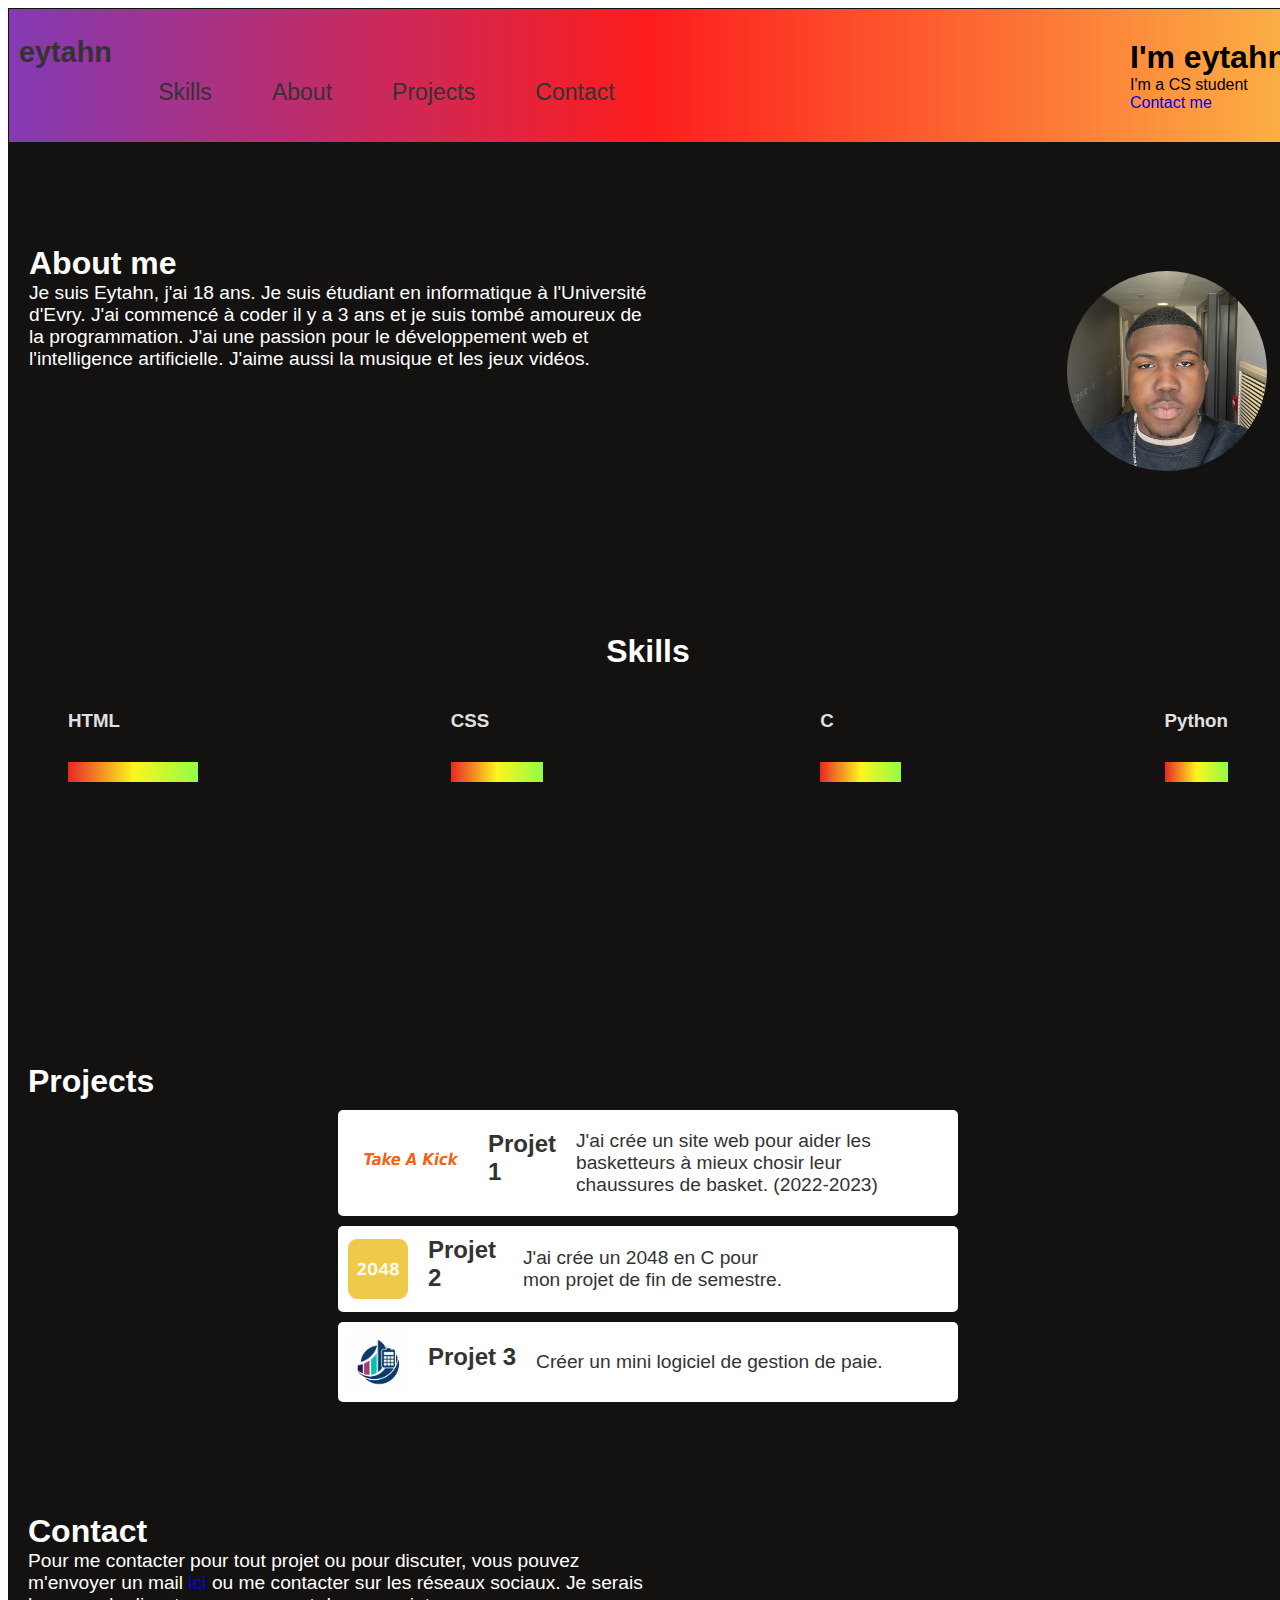
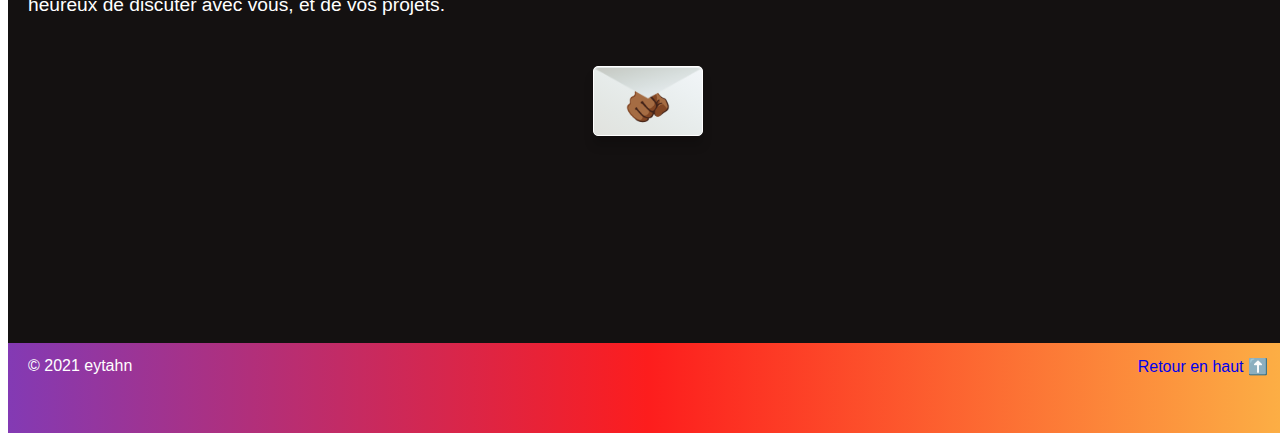
==== commit 91f677a7: "Update index.html" ====
--- a/index.html
+++ b/index.html
@@ -104,7 +104,7 @@
         <img src="concept-conception-du-logo-comptabilite-financiere_761413-6961.jpg" alt="Projet 3" id="IA">
         <h3>Projet 3 </h3>
         <p>
-          Créer un mini logiciel de gestion de paie (en cours)
+          Créer un mini logiciel de gestion de paie.
         </p>
       </div>
     </div>
